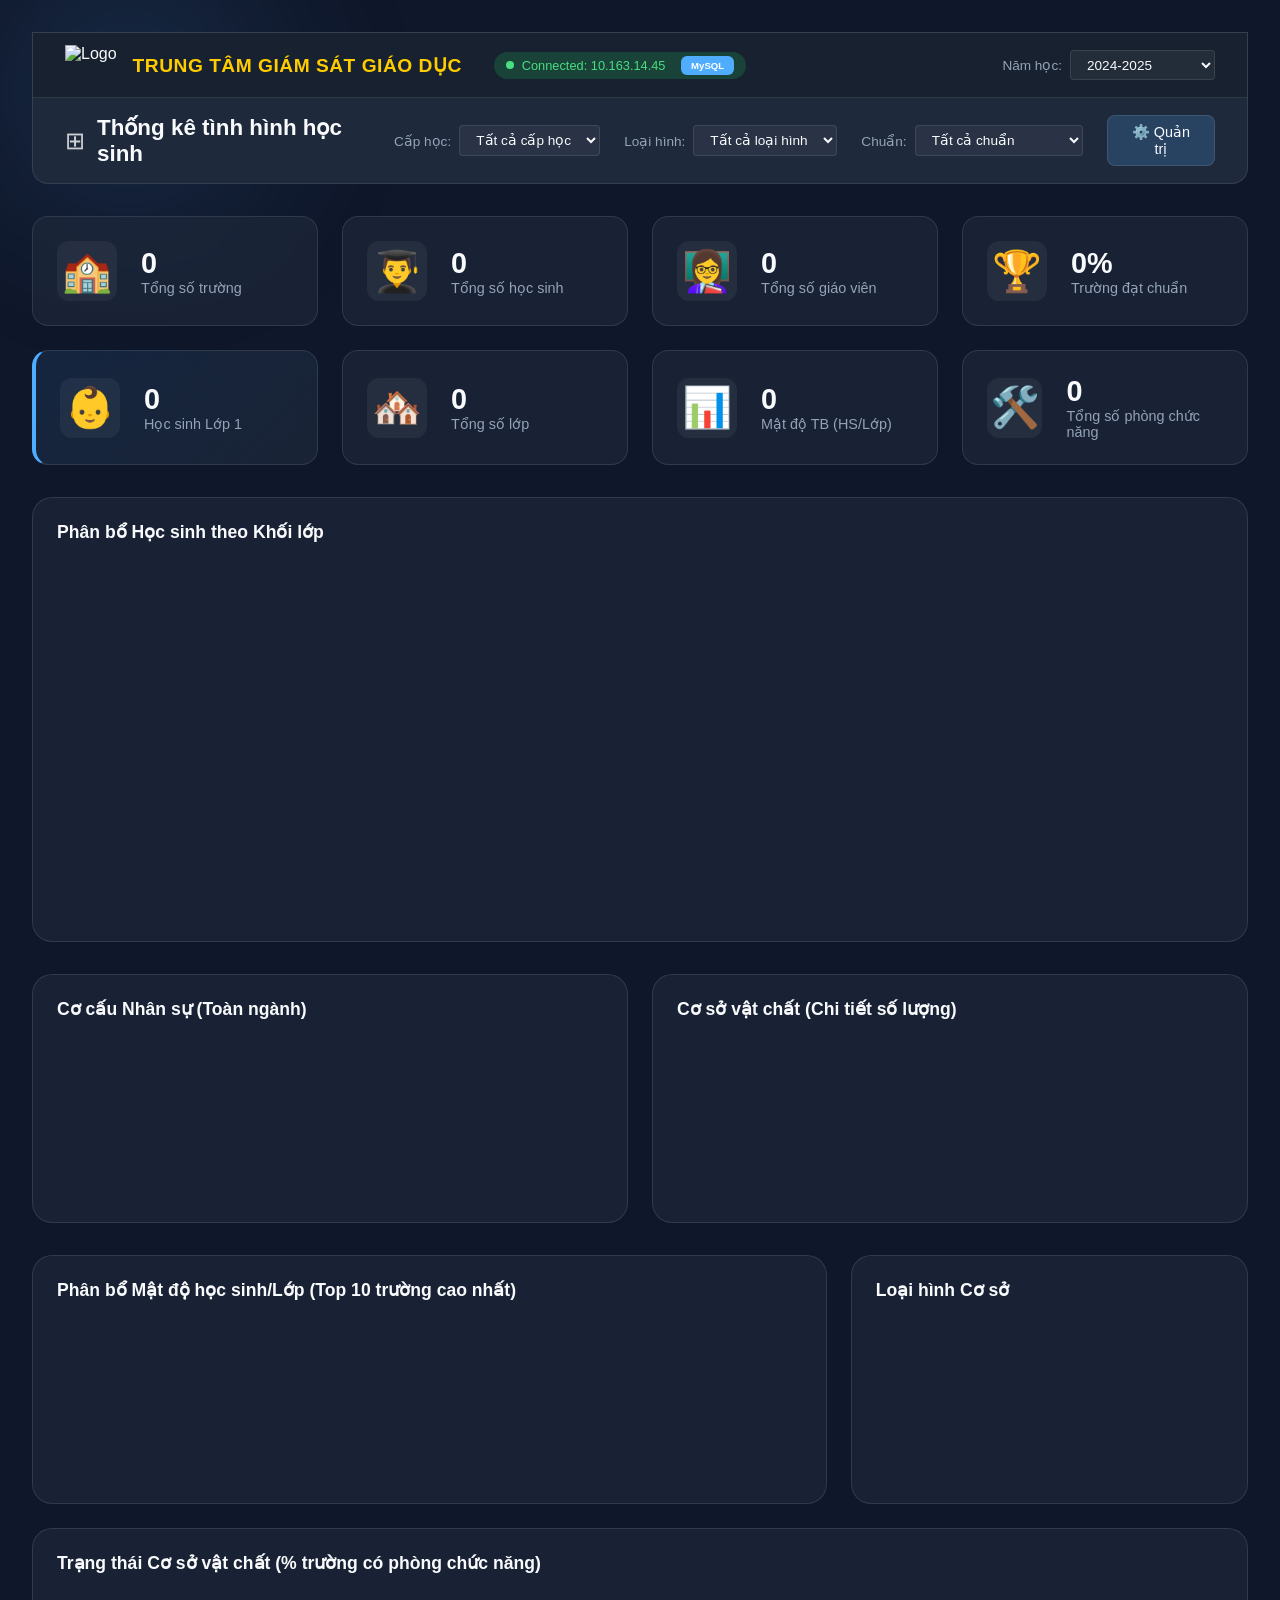
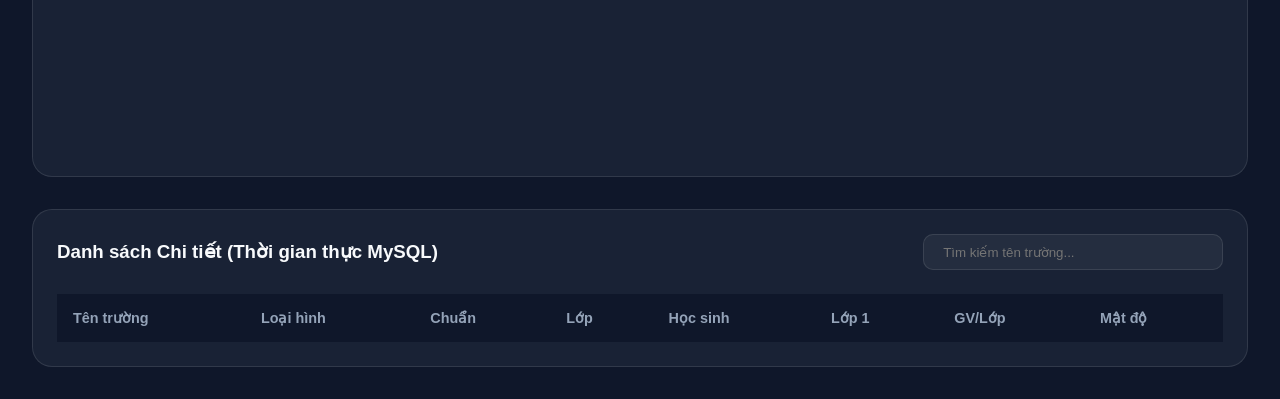
==== index_db.html @ 0c3cb732 "Initialize dashboard with professional rebranding and synchronized layouts" ====
<!DOCTYPE html>
<html lang="vi">
<head>
    <meta charset="UTF-8">
    <meta name="viewport" content="width=device-width, initial-scale=1.0">
    <title>Trung tâm Giám sát Giáo dục - MySQL Version</title>
    <link rel="stylesheet" href="style.css">
    <script src="https://cdn.jsdelivr.net/npm/chart.js"></script>
</head>
<body class="dark-mode">
    <div class="background-decor"></div>
    <div class="dashboard-container">
        <header>
            <div class="header-top">
                <div class="brand">
                    <img src="Quoc_Huy_Viet_Nam_Chuan.png" alt="Logo" class="national-emblem">
                    <h1 class="brand-title">TRUNG TÂM GIÁM SÁT GIÁO DỤC</h1>
                    <div class="db-status" style="margin-left: 1rem;"><span class="dot"></span> Connected: 10.163.14.45 <span class="badge" style="background: var(--primary); color: white; font-size: 0.6rem; margin-left: 0.5rem;">MySQL</span></div>
                </div>
                <div class="header-top-right">
                    <div class="filter-item">
                        <label>Năm học:</label>
                        <select id="filter-year">
                            <option value="all">Tất cả năm học</option>
                            <option value="2024-2025" selected>2024-2025</option>
                            <option value="2023-2024">2023-2024</option>
                        </select>
                    </div>
                </div>
            </div>
            <div class="header-bottom">
                <div class="page-title">
                    <span class="grid-icon">⊞</span>
                    <h2>Thống kê tình hình học sinh</h2>
                </div>
                <div class="filter-group">
                    <div class="filter-item">
                        <label>Cấp học:</label>
                        <select id="filter-level">
                            <option value="all">Tất cả cấp học</option>
                            <option value="Tiểu học">Tiểu học</option>
                            <option value="THCS">THCS</option>
                            <option value="THPT">THPT</option>
                        </select>
                    </div>
                    <div class="filter-item">
                        <label>Loại hình:</label>
                        <select id="filter-type">
                            <option value="all">Tất cả loại hình</option>
                            <option value="Công lập">Công lập</option>
                            <option value="Tư thục">Tư thục</option>
                        </select>
                    </div>
                    <div class="filter-item">
                        <label>Chuẩn:</label>
                        <select id="filter-standard">
                            <option value="all">Tất cả chuẩn</option>
                            <option value="1">Đạt chuẩn quốc gia</option>
                            <option value="0">Chưa đạt chuẩn</option>
                        </select>
                    </div>
                    <button id="admin-btn" class="btn-primary" onclick="window.location.href='index.html'">⚙️ Quản trị</button>
                </div>
            </div>
        </header>

        <section class="stats-grid" id="stats-cards">
            <div class="stat-card">
                <div class="icon">🏫</div>
                <div class="info">
                    <h3 id="stat-total-schools">0</h3>
                    <p>Tổng số trường</p>
                </div>
            </div>
            <div class="stat-card">
                <div class="icon">👨‍🎓</div>
                <div class="info">
                    <h3 id="stat-total-students">0</h3>
                    <p>Tổng số học sinh</p>
                </div>
            </div>
            <div class="stat-card">
                <div class="icon">👩‍🏫</div>
                <div class="info">
                    <h3 id="stat-total-teachers">0</h3>
                    <p>Tổng số giáo viên</p>
                </div>
            </div>
            <div class="stat-card">
                <div class="icon">🏆</div>
                <div class="info">
                    <h3 id="stat-percent-standard">0%</h3>
                    <p>Trường đạt chuẩn</p>
                </div>
            </div>
            <div class="stat-card highlight">
                <div class="icon">👶</div>
                <div class="info">
                    <h3 id="stat-total-g1">0</h3>
                    <p>Học sinh Lớp 1</p>
                </div>
            </div>
            <div class="stat-card">
                <div class="icon">🏘️</div>
                <div class="info">
                    <h3 id="stat-total-classes">0</h3>
                    <p>Tổng số lớp</p>
                </div>
            </div>
            <div class="stat-card">
                <div class="icon">📊</div>
                <div class="info">
                    <h3 id="stat-avg-density">0</h3>
                    <p>Mật độ TB (HS/Lớp)</p>
                </div>
            </div>
            <div class="stat-card">
                <div class="icon">🛠️</div>
                <div class="info">
                    <h3 id="stat-total-facilities">0</h3>
                    <p>Tổng số phòng chức năng</p>
                </div>
            </div>
        </section>

        <section class="charts-grid">
            <div class="chart-container wide-chart">
                <h3>Phân bổ Học sinh theo Khối lớp</h3>
                <div class="chart-height">
                    <canvas id="gradeDistributionChart"></canvas>
                </div>
            </div>
        </section>

        <section class="charts-grid secondary-charts">
            <div class="chart-container">
                <h3>Cơ cấu Nhân sự (Toàn ngành)</h3>
                <canvas id="personnelChart"></canvas>
            </div>
            <div class="chart-container">
                <h3>Cơ sở vật chất (Chi tiết số lượng)</h3>
                <canvas id="facilityDetailChart"></canvas>
            </div>
        </section>

        <section class="charts-grid">
            <div class="chart-container main-chart">
                <h3>Phân bổ Mật độ học sinh/Lớp (Top 10 trường cao nhất)</h3>
                <canvas id="densityChart"></canvas>
            </div>
            <div class="chart-container side-chart">
                <h3>Loại hình Cơ sở</h3>
                <canvas id="typeChart"></canvas>
            </div>
            <div class="chart-container wide-chart">
                <h3>Trạng thái Cơ sở vật chất (% trường có phòng chức năng)</h3>
                <canvas id="facilityChart"></canvas>
            </div>
        </section>

        <section class="table-section">
            <div class="table-header">
                <h3>Danh sách Chi tiết (Thời gian thực MySQL)</h3>
                <input type="text" id="school-search" placeholder="Tìm kiếm tên trường...">
            </div>
            <div class="table-wrapper">
                <table id="school-table">
                    <thead>
                        <tr>
                            <th>Tên trường</th>
                            <th>Loại hình</th>
                            <th>Chuẩn</th>
                            <th>Lớp</th>
                            <th>Học sinh</th>
                            <th>Lớp 1</th>
                            <th>GV/Lớp</th>
                            <th>Mật độ</th>
                        </tr>
                    </thead>
                    <tbody id="school-table-body">
                        <!-- Data will be injected here -->
                    </tbody>
                </table>
            </div>
        </section>
    </div>

    <script src="app_db.js"></script>
</body>
</html>
---- style.css ----
:root {
    --primary: #4facfe;
    --secondary: #00f2fe;
    --bg: #0f172a;
    --header-bg: #1e293b;
    --card-bg: rgba(30, 41, 59, 0.7);
    --text: #f8fafc;
    --text-dim: #94a3b8;
    --accent: #f43f5e;
    --gold: #ffcc00;
    --glass: rgba(255, 255, 255, 0.05);
    --glass-border: rgba(255, 255, 255, 0.1);
}

.db-status {
    padding: 0.25rem 0.75rem;
    background: rgba(34, 197, 94, 0.2);
    color: #4ade80;
    border-radius: 20px;
    font-size: 0.8rem;
    display: inline-flex;
    align-items: center;
    gap: 0.5rem;
}

.dot {
    width: 8px;
    height: 8px;
    background: #4ade80;
    border-radius: 50%;
    display: inline-block;
}

* {
    margin: 0;
    padding: 0;
    box-sizing: border-box;
}

body {
    font-family: 'Inter', sans-serif;
    background-color: var(--bg);
    color: var(--text);
    overflow-x: hidden;
    min-height: 100vh;
}

.background-decor {
    position: fixed;
    top: -10%;
    left: -10%;
    width: 40%;
    height: 40%;
    background: radial-gradient(circle, rgba(79, 172, 254, 0.15) 0%, transparent 70%);
    filter: blur(60px);
    z-index: -1;
}

.dashboard-container {
    max-width: 1400px;
    margin: 0 auto;
    padding: 2rem;
}

header {
    margin-bottom: 2rem;
    background: var(--header-bg);
    border-radius: 0 0 16px 16px;
    border: 1px solid var(--glass-border);
    overflow: hidden;
}

.header-top {
    display: flex;
    justify-content: space-between;
    align-items: center;
    padding: 0.75rem 2rem;
    background: rgba(0, 0, 0, 0.2);
    border-bottom: 1px solid var(--glass-border);
}

.brand {
    display: flex;
    align-items: center;
    gap: 1rem;
}

.national-emblem {
    height: 40px;
    width: auto;
}

.brand-title {
    font-size: 1.2rem;
    font-weight: 700;
    color: var(--gold);
    letter-spacing: 0.5px;
    margin: 0;
}

.header-top-right {
    display: flex;
    align-items: center;
    gap: 1rem;
}

.header-bottom {
    display: flex;
    justify-content: space-between;
    align-items: center;
    padding: 1rem 2rem;
}

.page-title {
    display: flex;
    align-items: center;
    gap: 0.75rem;
}

.page-title h2 {
    font-size: 1.4rem;
    font-weight: 600;
}

.grid-icon {
    font-size: 1.5rem;
    opacity: 0.8;
}

.filter-group {
    display: flex;
    align-items: center;
    gap: 1.5rem;
}

.filter-item {
    display: flex;
    align-items: center;
    gap: 0.5rem;
}

.filter-item label {
    font-size: 0.85rem;
    color: var(--text-dim);
    white-space: nowrap;
}

.filter-item select {
    padding: 0.35rem 0.75rem;
    background: rgba(255, 255, 255, 0.05);
    border: 1px solid var(--glass-border);
    border-radius: 4px;
    color: var(--text);
    font-size: 0.85rem;
}

.filter-item select option {
    background: #1e293b;
    color: var(--text);
}

.filters {
    display: flex;
    gap: 1rem;
}

select, .btn-primary {
    background: var(--card-bg);
    border: 1px solid var(--glass-border);
    color: var(--text);
    padding: 0.5rem 1rem;
    border-radius: 8px;
    outline: none;
    cursor: pointer;
    transition: all 0.3s;
    font-size: 0.9rem;
}

select option {
    background: #1e293b;
    color: var(--text);
}

select:hover, .btn-primary:hover {
    border-color: var(--primary);
    background: var(--glass);
}

.btn-primary {
    display: flex;
    align-items: center;
    gap: 0.5rem;
    background: rgba(79, 172, 254, 0.2);
}

.stats-grid {
    display: grid;
    grid-template-columns: repeat(auto-fit, minmax(280px, 1fr));
    gap: 1.5rem;
    margin-bottom: 2rem;
}

.stat-card {
    background: var(--card-bg);
    backdrop-filter: blur(12px);
    border: 1px solid var(--glass-border);
    padding: 1.5rem;
    border-radius: 16px;
    display: flex;
    align-items: center;
    gap: 1.5rem;
    transition: transform 0.3s;
}

.stat-card:hover {
    transform: translateY(-5px);
    border-color: var(--primary);
}

.stat-card.highlight {
    border-left: 4px solid var(--primary);
    background: linear-gradient(135deg, rgba(79, 172, 254, 0.1), var(--card-bg));
}

.stat-card .icon {
    font-size: 2.5rem;
    background: var(--glass);
    width: 60px;
    height: 60px;
    display: flex;
    align-items: center;
    justify-content: center;
    border-radius: 12px;
}

.stat-card h3 {
    font-size: 1.8rem;
    font-weight: 700;
}

.stat-card p {
    color: var(--text-dim);
    font-size: 0.9rem;
}

.charts-grid {
    display: grid;
    grid-template-columns: 2fr 1fr;
    gap: 1.5rem;
    margin-bottom: 2rem;
}

.charts-grid.secondary-charts {
    grid-template-columns: 1fr 1fr;
}

.chart-container {
    background: var(--card-bg);
    backdrop-filter: blur(12px);
    border: 1px solid var(--glass-border);
    padding: 1.5rem;
    border-radius: 20px;
}

.chart-container h3 {
    margin-bottom: 1.5rem;
    font-weight: 600;
    font-size: 1.1rem;
}

.wide-chart {
    grid-column: span 2;
}

.chart-height {
    position: relative;
    height: 350px;
    width: 100%;
}

.table-section {
    background: var(--card-bg);
    border: 1px solid var(--glass-border);
    border-radius: 20px;
    padding: 1.5rem;
}

.table-header {
    display: flex;
    justify-content: space-between;
    align-items: center;
    margin-bottom: 1.5rem;
}

#school-search {
    background: var(--glass);
    border: 1px solid var(--glass-border);
    color: var(--text);
    padding: 0.6rem 1.2rem;
    border-radius: 10px;
    width: 300px;
    outline: none;
}

.table-wrapper {
    overflow-x: auto;
    max-height: 500px;
}

table {
    width: 100%;
    border-collapse: collapse;
    text-align: left;
}

th {
    position: sticky;
    top: 0;
    background: var(--bg);
    padding: 1rem;
    color: var(--text-dim);
    font-weight: 600;
    font-size: 0.9rem;
}

td {
    padding: 1rem;
    border-bottom: 1px solid var(--glass-border);
    font-size: 0.95rem;
}

tr:hover td {
    background: var(--glass);
}

.school-name {
    font-weight: 600;
}

.school-level-badge {
    font-size: 0.75rem;
    color: var(--primary);
    background: rgba(79, 172, 254, 0.1);
    display: inline-block;
    padding: 1px 6px;
    border-radius: 4px;
    margin-top: 4px;
}

.badge {
    padding: 0.25rem 0.6rem;
    border-radius: 6px;
    font-size: 0.8rem;
    font-weight: 600;
}

.badge-success { background: rgba(34, 197, 94, 0.2); color: #4ade80; }
.badge-warning { background: rgba(234, 179, 8, 0.2); color: #facc15; }

/* Modal Styles */
.modal {
    display: none;
    position: fixed;
    z-index: 1000;
    left: 0;
    top: 0;
    width: 100%;
    height: 100%;
    background-color: rgba(0,0,0,0.8);
    backdrop-filter: blur(8px);
}

.modal-content {
    background: #1e293b;
    margin: 10% auto;
    padding: 0;
    border: 1px solid var(--glass-border);
    width: 500px;
    border-radius: 20px;
    box-shadow: 0 25px 50px -12px rgba(0, 0, 0, 0.5);
    overflow: hidden;
}

.modal-header {
    background: var(--glass);
    padding: 1.5rem;
    display: flex;
    justify-content: space-between;
    align-items: center;
    border-bottom: 1px solid var(--glass-border);
}

.modal-body {
    padding: 2rem;
}

.close {
    color: var(--text-dim);
    font-size: 28px;
    font-weight: bold;
    cursor: pointer;
}

.close:hover { color: var(--text); }

.import-grid {
    display: grid;
    grid-template-columns: repeat(3, 1fr);
    gap: 1rem;
    margin: 1.5rem 0;
}

.import-card {
    background: var(--glass);
    border: 1px solid var(--glass-border);
    padding: 1.5rem;
    border-radius: 12px;
    text-align: center;
    cursor: pointer;
    transition: all 0.3s;
}

.import-card:hover {
    border-color: var(--primary);
    transform: translateY(-3px);
}

.import-card span { font-size: 2rem; display: block; margin-bottom: 0.5rem; }

.btn-import {
    width: 100%;
    background: var(--primary);
    color: white;
    border: none;
    padding: 1rem;
    border-radius: 10px;
    font-weight: 600;
    cursor: pointer;
    margin-top: 1rem;
}

.form-grid {
    display: grid;
    grid-template-columns: 1fr 1fr;
    gap: 1rem;
    margin-bottom: 1rem;
}

.preview-table td {
    padding: 0.5rem;
    border-bottom: 1px solid rgba(255,255,255,0.05);
}

.status-ok {
    color: #4ade80;
    font-weight: bold;
}

.status-missing {
    color: #f43f5e;
    font-weight: bold;
    background: rgba(244, 63, 94, 0.1);
}

.import-actions {
    display: flex;
    gap: 1rem;
}

#import-status.success {
    background: rgba(34, 197, 94, 0.2);
    border: 1px solid #22c55e;
    color: #4ade80;
}

#import-status.error {
    background: rgba(239, 68, 68, 0.2);
    border: 1px solid #ef4444;
    color: #f87171;
}

@media (max-width: 1024px) {
    .charts-grid { grid-template-columns: 1fr; }
    .wide-chart { grid-column: auto; }
}
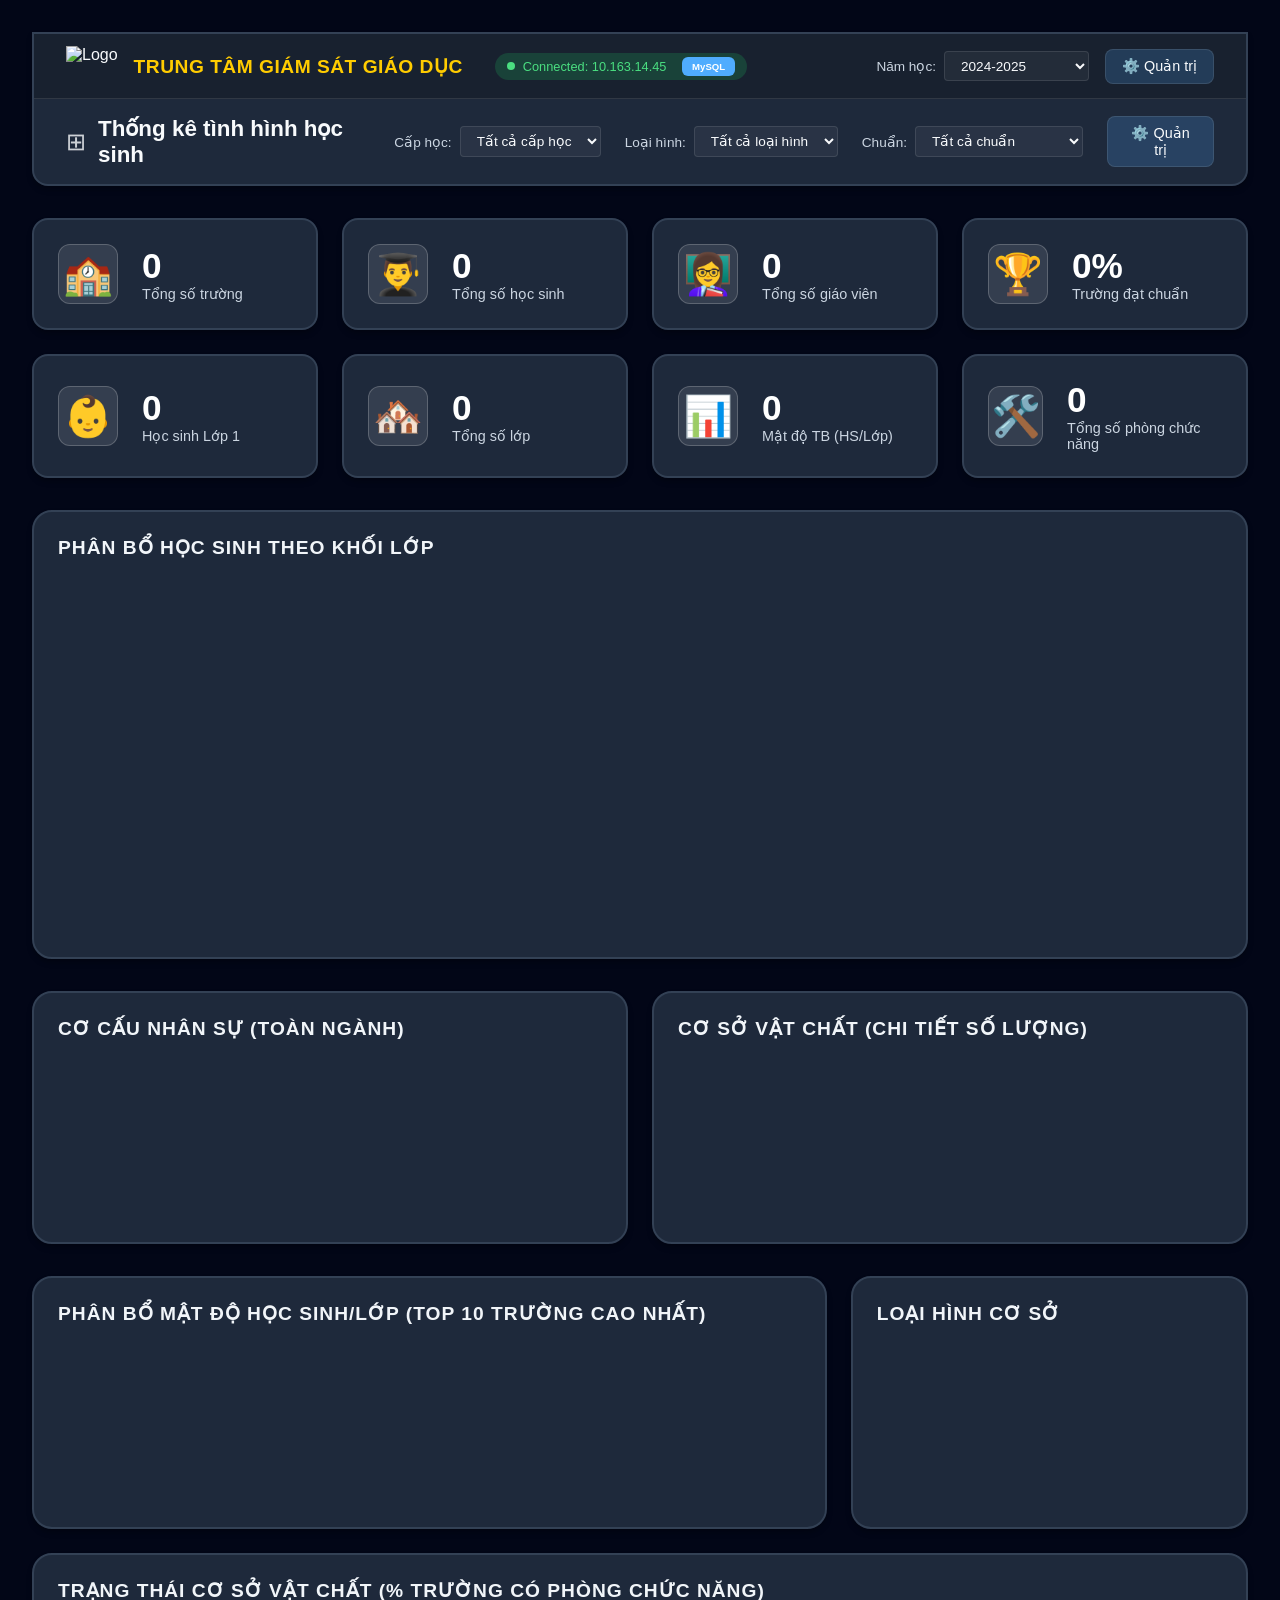
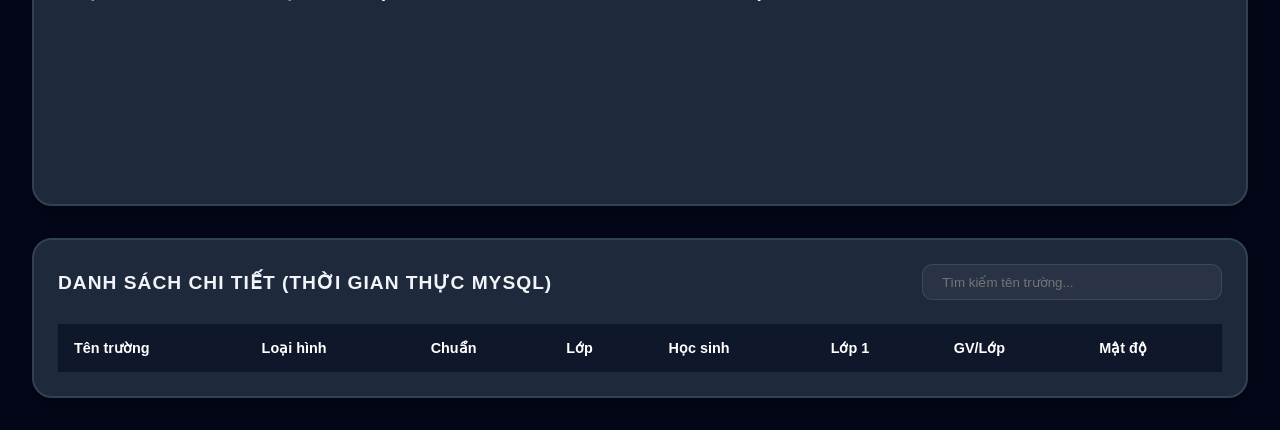
==== commit 6db52e39: "thay đổi quản trị" ====
--- a/index_db.html
+++ b/index_db.html
@@ -7,7 +7,7 @@
     <link rel="stylesheet" href="style.css">
     <script src="https://cdn.jsdelivr.net/npm/chart.js"></script>
 </head>
-<body class="dark-mode">
+<body class="dark-mode pbi-mode">
     <div class="background-decor"></div>
     <div class="dashboard-container">
         <header>
@@ -26,6 +26,7 @@
                             <option value="2023-2024">2023-2024</option>
                         </select>
                     </div>
+                    <button id="admin-btn" class="btn-primary">⚙️ Quản trị</button>
                 </div>
             </div>
             <div class="header-bottom">
@@ -185,6 +186,83 @@
         </section>
     </div>
 
+    <div id="admin-modal" class="modal">
+        <div class="modal-content">
+            <div class="modal-header">
+                <h2>Cấu hình & Nhập dữ liệu</h2>
+                <span class="close">&times;</span>
+            </div>
+            <div class="modal-body">
+                <div class="import-section">
+                    <h3>Nhập dữ liệu & Kiểm tra Mapping</h3>
+                    <p>Hệ thống tự động nhận diện cấp học và kiểm tra độ khớp của các tiêu đề cột trong file Excel.</p>
+                    
+                    <div class="form-grid">
+                        <div class="form-group">
+                            <label>Năm học:</label>
+                            <input type="text" id="import-year" value="2024-2025" style="width: 100%;">
+                        </div>
+                        <div class="form-group">
+                            <label>Cấp học:</label>
+                            <select id="import-level" style="width: 100%;">
+                                <option value="Tiểu học">Tiểu học</option>
+                                <option value="THCS">Trung học cơ sở (THCS)</option>
+                                <option value="THPT">Trung học phổ thông (THPT)</option>
+                            </select>
+                        </div>
+                    </div>
+
+                    <div class="form-grid" style="margin-top: 1rem;">
+                        <div class="form-group">
+                            <label>Loại cơ sở dữ liệu:</label>
+                            <select id="db-type" style="width: 100%;">
+                                <option value="mysql">Remote (MySQL 10.163.14.45)</option>
+                                <option value="sqlite">Local (SQLite + data.js)</option>
+                            </select>
+                        </div>
+                    </div>
+
+                    <div id="db-password-group" class="form-group" style="margin-top: 1rem;">
+                        <label>Mật khẩu MySQL:</label>
+                        <input type="password" id="db-password" placeholder="Nhập mật khẩu..." style="width: 100%;">
+                    </div>
+
+                    <div class="import-controls" style="margin-top: 1.5rem;">
+                        <label for="file-upload" class="btn-primary" style="display: inline-flex; justify-content: center;">
+                            📁 Chọn file Excel
+                        </label>
+                        <input id="file-upload" type="file" style="display: none;" accept=".xlsx, .xls">
+                        <span id="file-name" style="margin-left: 1rem; opacity: 0.7;">Chưa chọn file</span>
+                    </div>
+
+                    <div id="mapping-preview" style="margin-top: 1.5rem; display: none;">
+                        <h4 style="margin-bottom: 0.5rem;">Trạng thái Mapping Cột: <span id="preview-level" class="badge"></span></h4>
+                        <div class="preview-scroll" style="max-height: 250px; overflow-y: auto; background: rgba(0,0,0,0.2); border-radius: 8px; border: 1px solid var(--glass-border);">
+                            <table class="preview-table" style="width: 100%; border-collapse: collapse; font-size: 0.85rem;">
+                                <thead style="position: sticky; top: 0; background: #1e293b;">
+                                    <tr>
+                                        <th style="text-align: left; padding: 0.5rem;">Cột yêu cầu</th>
+                                        <th style="padding: 0.5rem;">Trạng thái</th>
+                                    </tr>
+                                </thead>
+                                <tbody id="mapping-body">
+                                    <!-- Dynamic content -->
+                                </tbody>
+                            </table>
+                        </div>
+                        
+                        <div id="import-actions" style="margin-top: 1rem; display: flex; gap: 1rem;">
+                            <button id="btn-confirm-import" class="btn-import" style="flex: 2;">🚀 Xác nhận Import</button>
+                            <button id="btn-download-template" class="btn-primary" style="flex: 1; font-size: 0.8rem;">📥 Tải template sửa lỗi</button>
+                        </div>
+                    </div>
+
+                    <div id="import-status" style="margin-top: 1rem; padding: 1rem; border-radius: 8px; display: none;"></div>
+                </div>
+            </div>
+        </div>
+    </div>
+
     <script src="app_db.js"></script>
 </body>
 </html>
--- a/style.css
+++ b/style.css
@@ -479,7 +479,70 @@
     color: #f87171;
 }
 
-@media (max-width: 1024px) {
-    .charts-grid { grid-template-columns: 1fr; }
-    .wide-chart { grid-column: auto; }
-}
+
+/* --- POWER BI OPTIMIZATION MODE --- */
+/* Use this class on <body> to enable maximum clarity for embedding */
+
+.pbi-mode {
+    --bg: #020617; /* Extra dark background */
+    --card-bg: #1e293b; /* Solid - No transparency */
+    --text-dim: #cbd5e1; /* Brighter secondary text */
+}
+
+.pbi-mode .background-decor {
+    display: none; /* Remove background blurs - they cause rendering noise in PBI */
+}
+
+.pbi-mode .stat-card, 
+.pbi-mode .chart-container, 
+.pbi-mode .table-section,
+.pbi-mode header {
+    backdrop-filter: none !important;
+    background: var(--card-bg) !important;
+    border: 2px solid #334155 !important; /* Thicker, sharper borders */
+    box-shadow: 0 4px 6px -1px rgba(0, 0, 0, 0.3) !important;
+}
+
+.pbi-mode .stat-card h3 {
+    font-weight: 800 !important;
+    font-size: 2.2rem !important;
+    color: #ffffff !important;
+}
+
+.pbi-mode .stat-card .icon {
+    background: rgba(255, 255, 255, 0.1) !important;
+    border: 1px solid rgba(255, 255, 255, 0.2);
+}
+
+.pbi-mode .chart-container h3, 
+.pbi-mode .table-section h3 {
+    font-weight: 700 !important;
+    font-size: 1.2rem !important;
+    color: #f1f5f9 !important;
+    text-transform: uppercase;
+    letter-spacing: 1px;
+}
+
+.pbi-mode th {
+    background: #0f172a !important;
+    color: #ffffff !important;
+    font-weight: 700 !important;
+}
+
+.pbi-mode td {
+    border-bottom: 2px solid #334155 !important;
+    font-weight: 500 !important;
+}
+
+.pbi-mode .school-name {
+    color: #ffffff !important;
+}
+
+.pbi-mode .school-level-badge {
+    background: var(--primary) !important;
+    color: #000000 !important;
+    font-weight: 700 !important;
+}
+
+/* Adjust Chart.js fonts via CSS-like properties if needed, 
+   but primarily handled in JS initialization */
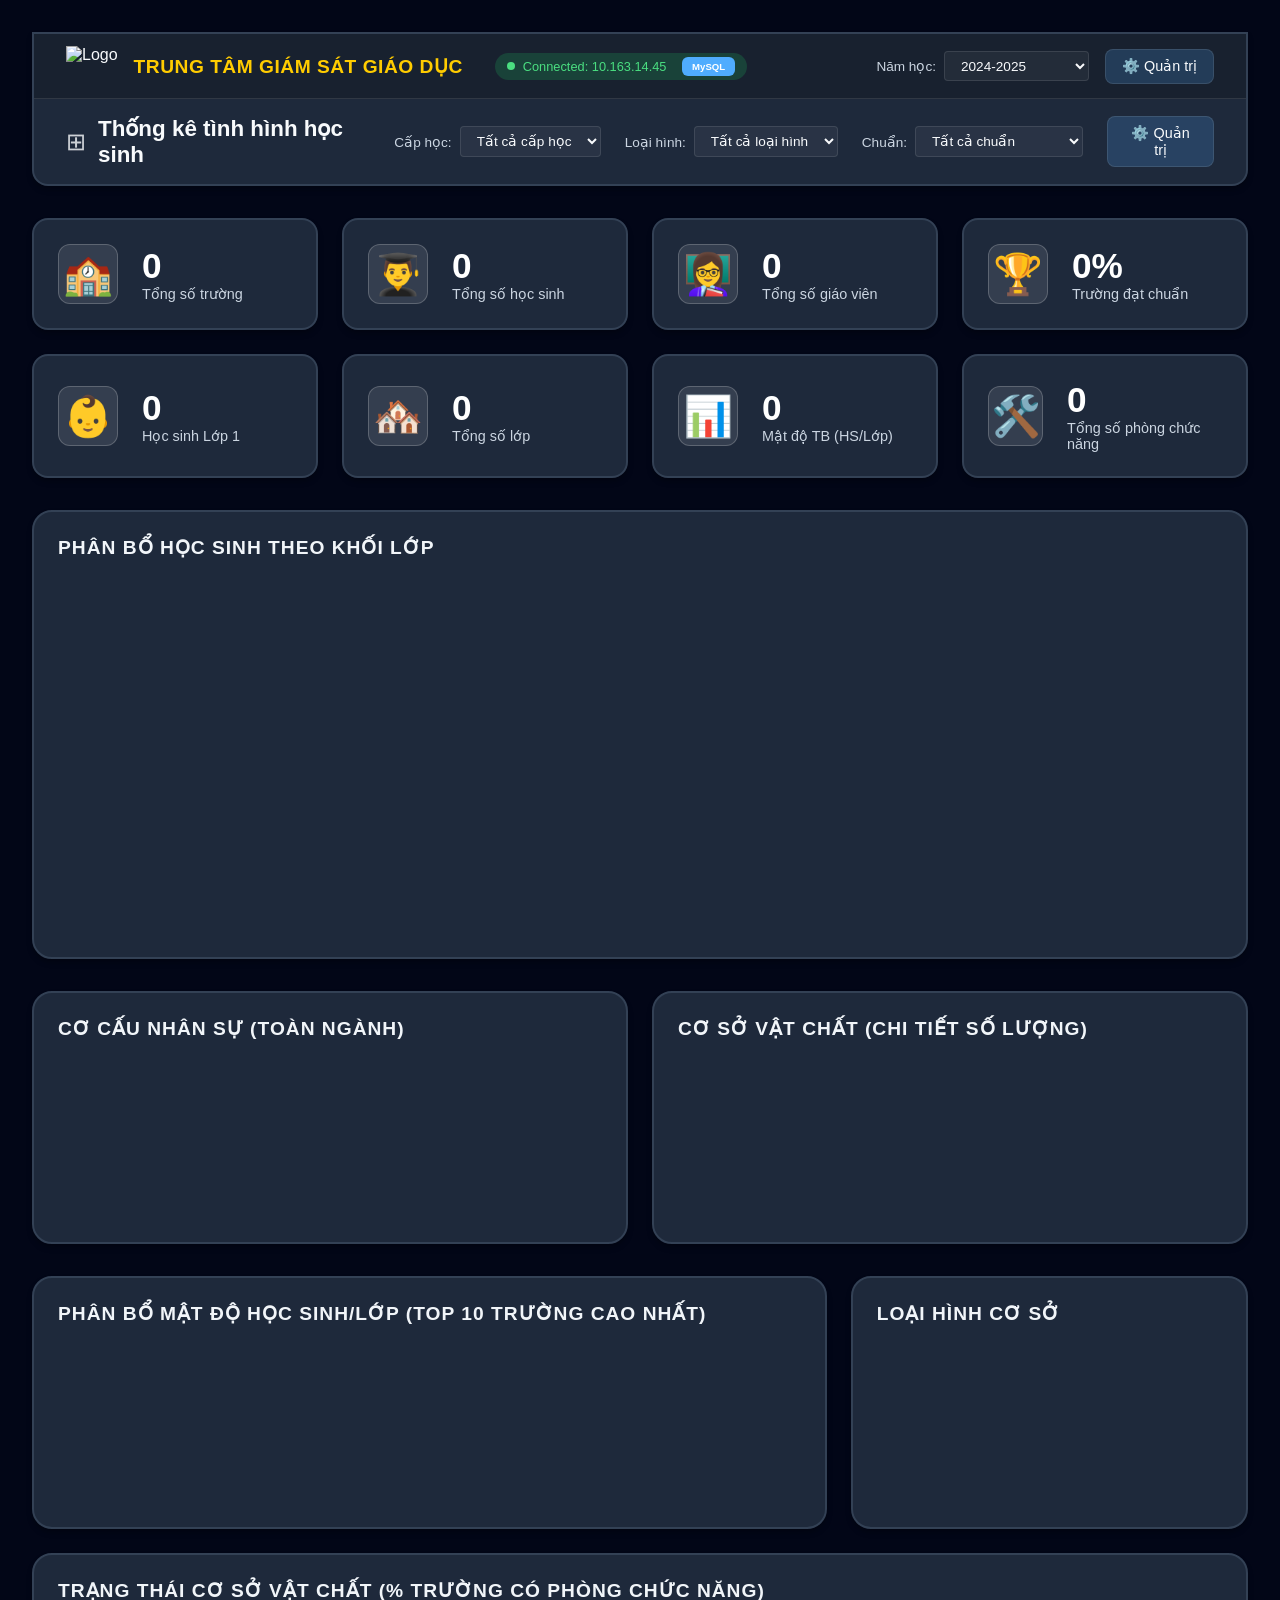
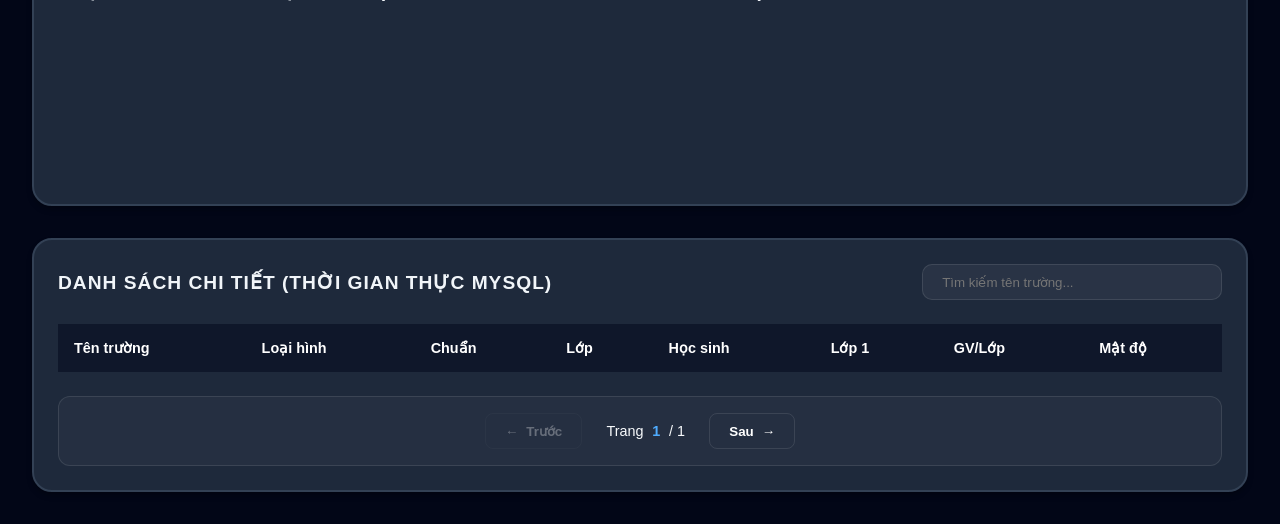
==== commit 4a537f46: "345435435" ====
--- a/index_db.html
+++ b/index_db.html
@@ -183,6 +183,18 @@
                     </tbody>
                 </table>
             </div>
+            <!-- Pagination Controls -->
+            <div class="pagination-controls">
+                <button id="prev-page" class="pagination-btn" disabled>
+                    <span>←</span> Trước
+                </button>
+                <div class="page-info">
+                    Trang <span id="current-page-display">1</span> / <span id="total-pages-display">1</span>
+                </div>
+                <button id="next-page" class="pagination-btn">
+                    Sau <span>→</span>
+                </button>
+            </div>
         </section>
     </div>
 
--- a/style.css
+++ b/style.css
@@ -482,6 +482,56 @@
 
 /* --- POWER BI OPTIMIZATION MODE --- */
 /* Use this class on <body> to enable maximum clarity for embedding */
+/* Pagination Styles */
+.pagination-controls {
+    display: flex;
+    justify-content: center;
+    align-items: center;
+    gap: 1.5rem;
+    margin-top: 1.5rem;
+    padding: 1rem;
+    background: rgba(255, 255, 255, 0.03);
+    border-radius: 12px;
+    border: 1px solid var(--glass-border);
+}
+
+.pagination-btn {
+    padding: 0.6rem 1.2rem;
+    background: var(--glass-bg);
+    border: 1px solid var(--glass-border);
+    color: white;
+    border-radius: 8px;
+    cursor: pointer;
+    transition: all 0.3s ease;
+    display: flex;
+    align-items: center;
+    gap: 0.5rem;
+    font-weight: 600;
+}
+
+.pagination-btn:hover:not(:disabled) {
+    background: var(--primary);
+    border-color: var(--primary);
+    transform: translateY(-2px);
+    box-shadow: 0 4px 12px rgba(79, 172, 254, 0.3);
+}
+
+.pagination-btn:disabled {
+    opacity: 0.3;
+    cursor: not-allowed;
+}
+
+.page-info {
+    font-size: 0.9rem;
+    color: var(--text-muted);
+    font-weight: 500;
+}
+
+#current-page-display {
+    color: var(--primary);
+    font-weight: 700;
+    margin: 0 0.3rem;
+}
 
 .pbi-mode {
     --bg: #020617; /* Extra dark background */
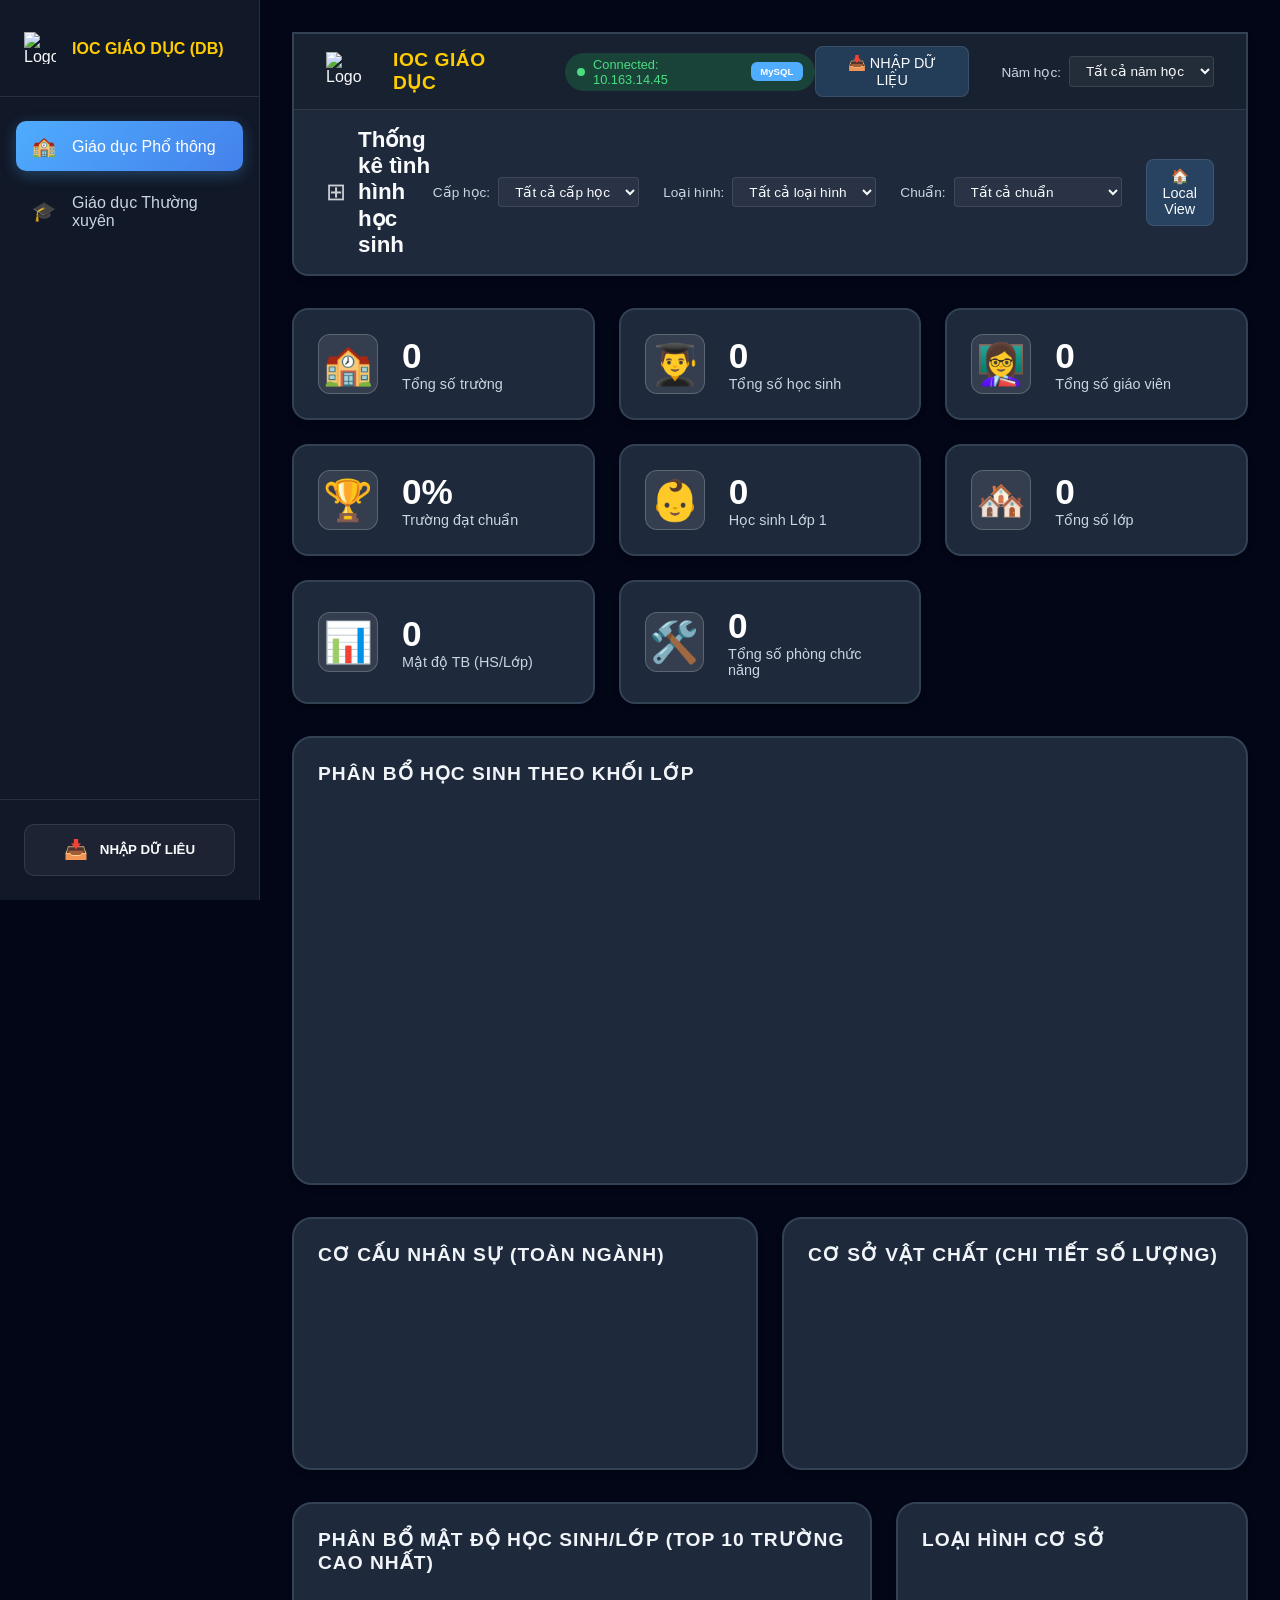
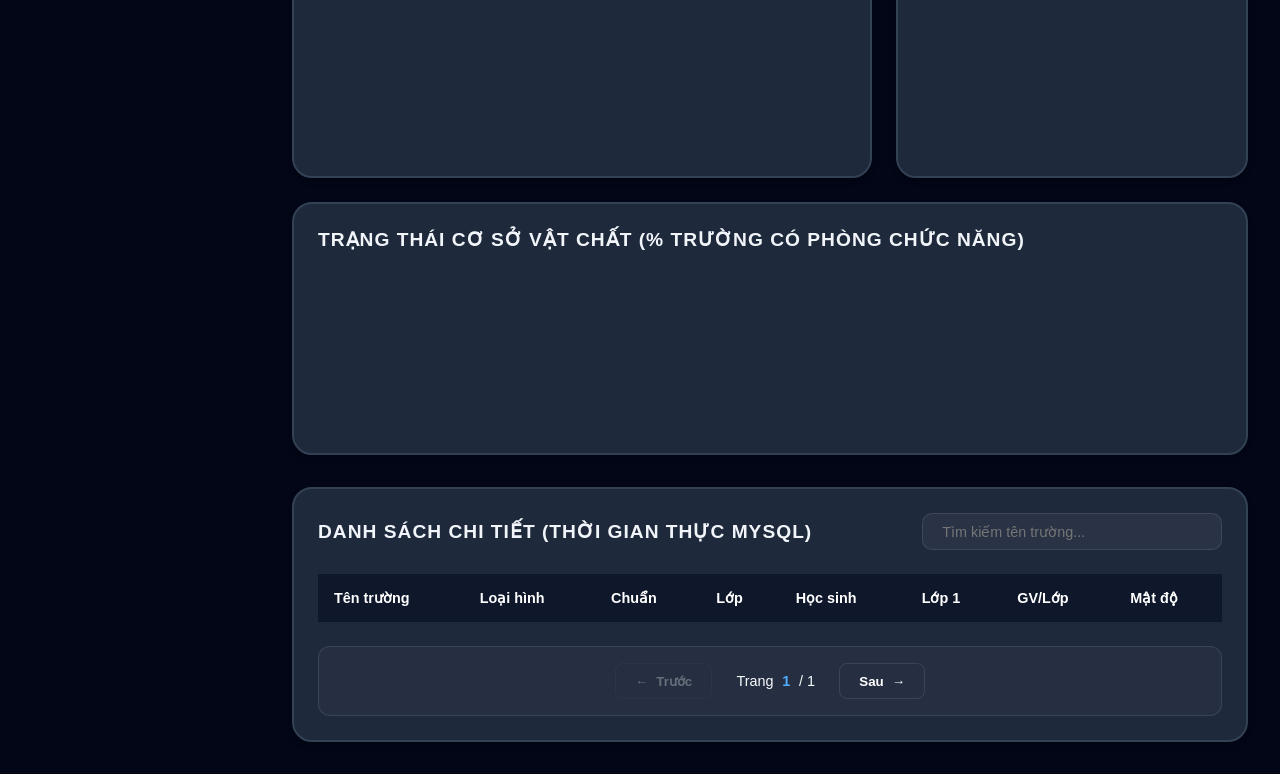
==== commit 2d679d28: "Update UI, sync headers, and configure production .gitignore" ====
--- a/index_db.html
+++ b/index_db.html
@@ -9,24 +9,53 @@
 </head>
 <body class="dark-mode pbi-mode">
     <div class="background-decor"></div>
-    <div class="dashboard-container">
-        <header>
+
+    <div class="app-container">
+        <!-- Sidebar Navigation -->
+        <aside class="sidebar">
+            <div class="sidebar-header">
+                <img src="Quoc_Huy_Viet_Nam_Chuan.png" alt="Logo" class="sidebar-logo">
+                <h3 class="sidebar-title">IOC GIÁO DỤC (DB)</h3>
+            </div>
+            <nav class="sidebar-nav">
+                <a href="#" class="nav-item active" data-tab="general-view">
+                    <span class="nav-icon">🏫</span>
+                    <span class="nav-text">Giáo dục Phổ thông</span>
+                </a>
+                <a href="#" class="nav-item" data-tab="gdtx-view">
+                    <span class="nav-icon">🎓</span>
+                    <span class="nav-text">Giáo dục Thường xuyên</span>
+                </a>
+            </nav>
+            <div class="sidebar-footer">
+                <button id="import-btn" class="sidebar-btn" onclick="document.getElementById('admin-modal').style.display='block'">
+                    <span class="nav-icon">📥</span>
+                    <span class="nav-text">NHẬP DỮ LIÊU</span>
+                </button>
+            </div>
+        </aside>
+
+        <!-- Main Content Area -->
+        <main class="main-content">
+            <!-- TAB: General Education -->
+            <div id="general-view" class="tab-content active">
+                <header>
             <div class="header-top">
                 <div class="brand">
                     <img src="Quoc_Huy_Viet_Nam_Chuan.png" alt="Logo" class="national-emblem">
-                    <h1 class="brand-title">TRUNG TÂM GIÁM SÁT GIÁO DỤC</h1>
+                    <h1 class="brand-title">IOC GIÁO DỤC</h1>
                     <div class="db-status" style="margin-left: 1rem;"><span class="dot"></span> Connected: 10.163.14.45 <span class="badge" style="background: var(--primary); color: white; font-size: 0.6rem; margin-left: 0.5rem;">MySQL</span></div>
                 </div>
                 <div class="header-top-right">
+                    <button id="admin-btn" class="btn-primary" style="margin-right: 1rem;">📥 NHẬP DỮ LIỆU</button>
                     <div class="filter-item">
                         <label>Năm học:</label>
                         <select id="filter-year">
                             <option value="all">Tất cả năm học</option>
-                            <option value="2024-2025" selected>2024-2025</option>
+                            <option value="2024-2025">2024-2025</option>
                             <option value="2023-2024">2023-2024</option>
                         </select>
                     </div>
-                    <button id="admin-btn" class="btn-primary">⚙️ Quản trị</button>
                 </div>
             </div>
             <div class="header-bottom">
@@ -60,7 +89,7 @@
                             <option value="0">Chưa đạt chuẩn</option>
                         </select>
                     </div>
-                    <button id="admin-btn" class="btn-primary" onclick="window.location.href='index.html'">⚙️ Quản trị</button>
+                    <button id="admin-btn" class="btn-primary" onclick="window.location.href='index.html'">🏠 Local View</button>
                 </div>
             </div>
         </header>
@@ -195,7 +224,71 @@
                     Sau <span>→</span>
                 </button>
             </div>
-        </section>
+                </section>
+            </div>
+
+            <!-- TAB: Continuing Education (GDTX) -->
+            <div id="gdtx-view" class="tab-content">
+                <header>
+                    <div class="header-top">
+                        <div class="brand">
+                            <span class="grid-icon">📊</span>
+                            <h2 style="font-size: 1.4rem; font-weight: 600;">IOC GDTX (MySQL)</h2>
+                            <div class="db-status" style="margin-left: 1rem;"><span class="dot"></span> Real-time Hub</div>
+                        </div>
+                        <div class="header-top-right">
+                            <div class="filter-item">
+                                <label>Năm học:</label>
+                                <select id="filter-year-gdtx">
+                                    <option value="2024-2025">2024-2025</option>
+                                </select>
+                            </div>
+                        </div>
+                    </div>
+                </header>
+
+                <section class="stats-grid" id="gdtx-stats-cards">
+                    <!-- Populated by JS -->
+                </section>
+
+                <section class="charts-grid gdtx-charts-area">
+                    <div class="chart-container wide-chart">
+                        <h3>Phân bổ Học viên theo Khối lớp (GDTX)</h3>
+                        <div class="chart-height">
+                            <canvas id="gdtxGradeChart"></canvas>
+                        </div>
+                    </div>
+                </section>
+
+                <section class="charts-grid secondary-charts">
+                    <div class="chart-container">
+                        <h3>Cơ cấu Nhân sự trung tâm</h3>
+                        <canvas id="gdtxPersonnelChart"></canvas>
+                    </div>
+                    <div class="chart-container">
+                        <h3>Phân bổ kinh phí</h3>
+                        <canvas id="gdtxBudgetChart"></canvas>
+                    </div>
+                </section>
+                
+                <section class="table-section glass">
+                    <h3>Dữ liệu thô GDTX</h3>
+                    <div class="table-wrapper">
+                        <table id="gdtx-table">
+                            <thead>
+                                <tr>
+                                    <th>Danh mục</th>
+                                    <th>Hạng mục</th>
+                                    <th>Đơn vị</th>
+                                    <th>Giá trị</th>
+                                </tr>
+                            </thead>
+                            <tbody></tbody>
+                        </table>
+                    </div>
+                </section>
+            </div>
+        </main>
     </div>
 
     <div id="admin-modal" class="modal">
@@ -220,6 +313,7 @@
                                 <option value="Tiểu học">Tiểu học</option>
                                 <option value="THCS">Trung học cơ sở (THCS)</option>
                                 <option value="THPT">Trung học phổ thông (THPT)</option>
+                                <option value="GDTX">Giáo dục Thường xuyên (GDTX)</option>
                             </select>
                         </div>
                     </div>
--- a/style.css
+++ b/style.css
@@ -10,6 +10,7 @@
     --gold: #ffcc00;
     --glass: rgba(255, 255, 255, 0.05);
     --glass-border: rgba(255, 255, 255, 0.1);
+    --sidebar-width: 260px;
 }
 
 .db-status {
@@ -56,10 +57,125 @@
     z-index: -1;
 }
 
+.app-container {
+    display: flex;
+    min-height: 100vh;
+}
+
+.sidebar {
+    width: var(--sidebar-width);
+    background: #111827;
+    border-right: 1px solid var(--glass-border);
+    display: flex;
+    flex-direction: column;
+    position: fixed;
+    height: 100vh;
+    z-index: 1000;
+}
+
+.sidebar-header {
+    padding: 2rem 1.5rem;
+    display: flex;
+    align-items: center;
+    gap: 1rem;
+    border-bottom: 1px solid var(--glass-border);
+}
+
+.sidebar-logo {
+    width: 32px;
+    height: 32px;
+}
+
+.sidebar-title {
+    font-size: 1rem;
+    font-weight: 700;
+    color: var(--gold);
+    margin: 0;
+}
+
+.sidebar-nav {
+    flex: 1;
+    padding: 1.5rem 1rem;
+}
+
+.nav-item {
+    display: flex;
+    align-items: center;
+    gap: 1rem;
+    padding: 0.85rem 1rem;
+    color: var(--text-dim);
+    text-decoration: none;
+    border-radius: 10px;
+    margin-bottom: 0.5rem;
+    transition: all 0.3s cubic-bezier(0.4, 0, 0.2, 1);
+}
+
+.nav-item:hover {
+    background: var(--glass);
+    color: var(--text);
+}
+
+.nav-item.active {
+    background: linear-gradient(135deg, var(--primary), #4481eb);
+    color: white;
+    box-shadow: 0 4px 15px rgba(79, 172, 254, 0.3);
+}
+
+.nav-icon {
+    font-size: 1.2rem;
+}
+
+.sidebar-footer {
+    padding: 1.5rem;
+    border-top: 1px solid var(--glass-border);
+}
+
+.sidebar-btn {
+    width: 100%;
+    padding: 0.85rem;
+    background: var(--glass);
+    border: 1px solid var(--glass-border);
+    color: var(--text);
+    border-radius: 10px;
+    cursor: pointer;
+    display: flex;
+    align-items: center;
+    justify-content: center;
+    gap: 0.75rem;
+    font-weight: 600;
+    transition: all 0.3s;
+}
+
+.sidebar-btn:hover {
+    background: var(--primary);
+    border-color: var(--primary);
+}
+
+.main-content {
+    flex: 1;
+    margin-left: var(--sidebar-width);
+    min-height: 100vh;
+}
+
+.tab-content {
+    display: none;
+    padding: 2rem;
+}
+
+.tab-content.active {
+    display: block;
+    animation: fadeIn 0.4s ease-out;
+}
+
+@keyframes fadeIn {
+    from { opacity: 0; transform: translateY(10px); }
+    to { opacity: 1; transform: translateY(0); }
+}
+
 .dashboard-container {
-    max-width: 1400px;
-    margin: 0 auto;
-    padding: 2rem;
+    max-width: 100%;
+    margin: 0;
+    padding: 0;
 }
 
 header {
@@ -179,6 +295,23 @@
 select option {
     background: #1e293b;
     color: var(--text);
+}
+
+input[type="text"], input[type="password"], input[type="number"] {
+    background: var(--card-bg);
+    border: 1px solid var(--glass-border);
+    color: var(--text);
+    padding: 0.5rem 1rem;
+    border-radius: 8px;
+    outline: none;
+    transition: all 0.3s;
+    font-size: 0.9rem;
+}
+
+input[type="text"]:focus, input[type="password"]:focus, input[type="number"]:focus {
+    border-color: var(--primary);
+    background: var(--glass);
+    box-shadow: 0 0 0 4px rgba(79, 172, 254, 0.15);
 }
 
 select:hover, .btn-primary:hover {
@@ -372,13 +505,20 @@
 
 .modal-content {
     background: #1e293b;
-    margin: 10% auto;
+    margin: 5% auto;
     padding: 0;
     border: 1px solid var(--glass-border);
-    width: 500px;
+    width: 550px;
+    max-height: 90vh; /* Ngăn modal trào ra ngoài 90% chiều cao màn hình */
     border-radius: 20px;
     box-shadow: 0 25px 50px -12px rgba(0, 0, 0, 0.5);
-    overflow: hidden;
+    display: flex; /* Dùng flex để chia Layout */
+    flex-direction: column;
+}
+
+.modal-body {
+    padding: 2rem;
+    overflow-y: auto; /* Cho phép cuộn dọc nội dung bên trong */
 }
 
 .modal-header {
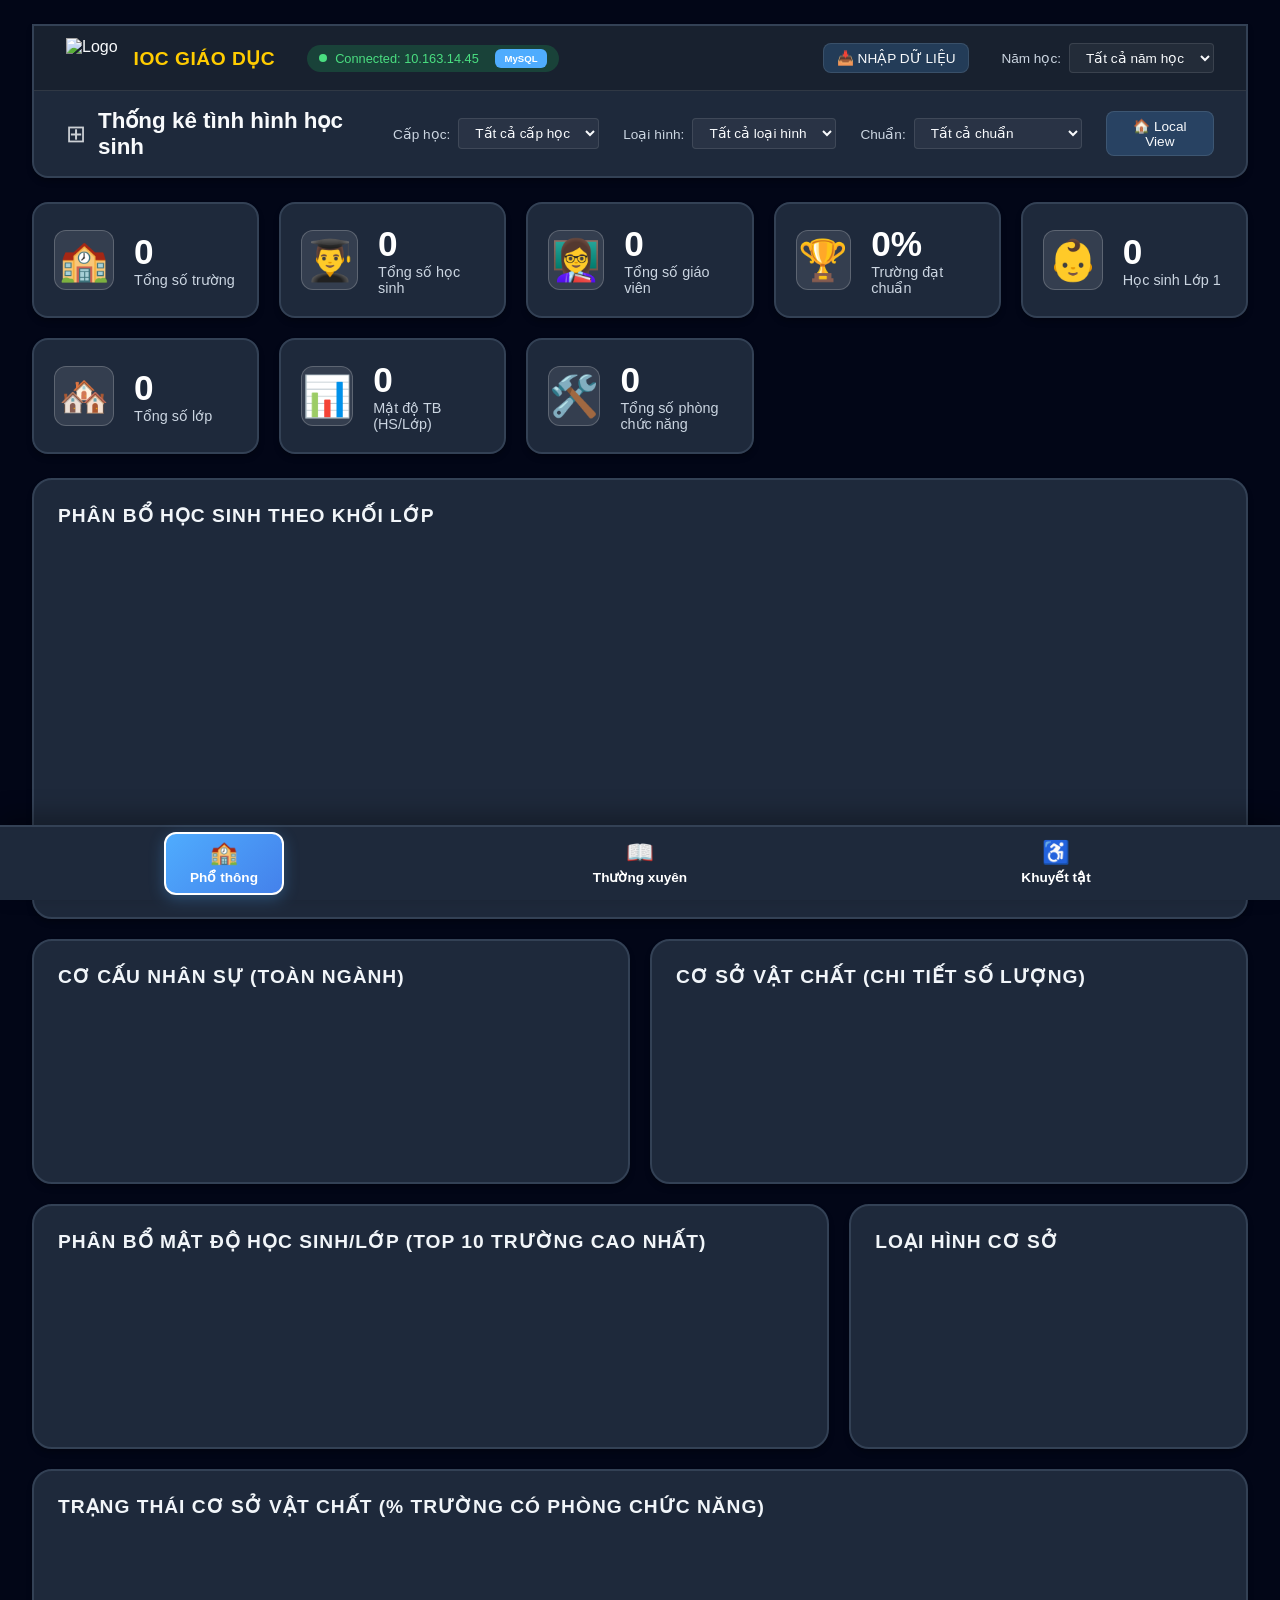
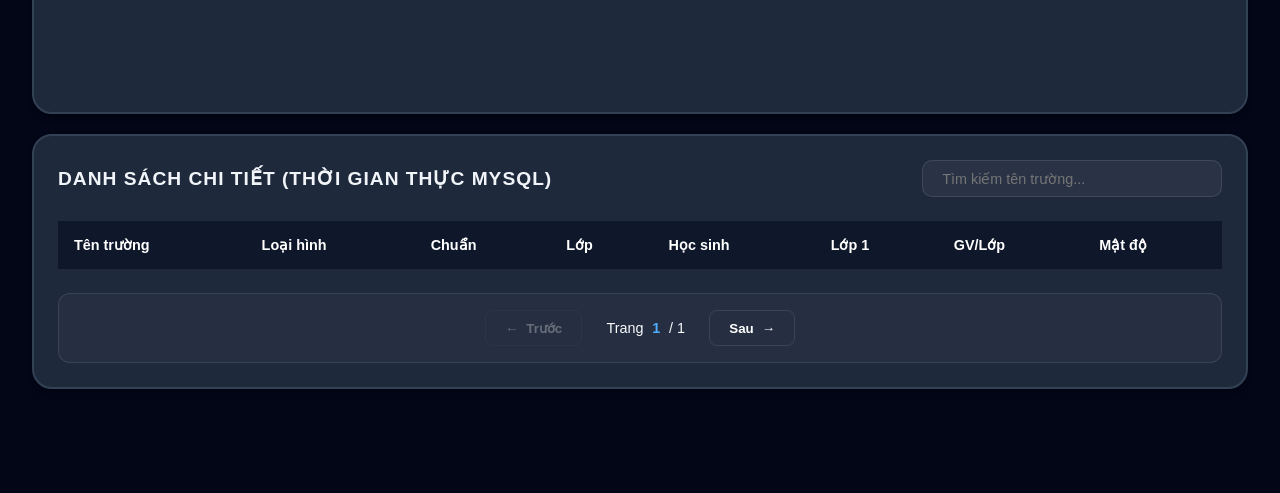
==== commit 3d9e5b62: "123123123" ====
--- a/index_db.html
+++ b/index_db.html
@@ -12,28 +12,6 @@
 
     <div class="app-container">
         <!-- Sidebar Navigation -->
-        <aside class="sidebar">
-            <div class="sidebar-header">
-                <img src="Quoc_Huy_Viet_Nam_Chuan.png" alt="Logo" class="sidebar-logo">
-                <h3 class="sidebar-title">IOC GIÁO DỤC (DB)</h3>
-            </div>
-            <nav class="sidebar-nav">
-                <a href="#" class="nav-item active" data-tab="general-view">
-                    <span class="nav-icon">🏫</span>
-                    <span class="nav-text">Giáo dục Phổ thông</span>
-                </a>
-                <a href="#" class="nav-item" data-tab="gdtx-view">
-                    <span class="nav-icon">🎓</span>
-                    <span class="nav-text">Giáo dục Thường xuyên</span>
-                </a>
-            </nav>
-            <div class="sidebar-footer">
-                <button id="import-btn" class="sidebar-btn" onclick="document.getElementById('admin-modal').style.display='block'">
-                    <span class="nav-icon">📥</span>
-                    <span class="nav-text">NHẬP DỮ LIÊU</span>
-                </button>
-            </div>
-        </aside>
 
         <!-- Main Content Area -->
         <main class="main-content">
@@ -227,68 +205,85 @@
                 </section>
             </div>
 
-            <!-- TAB: Continuing Education (GDTX) -->
+            <!-- GDTX View -->
             <div id="gdtx-view" class="tab-content">
-                <header>
-                    <div class="header-top">
-                        <div class="brand">
-                            <span class="grid-icon">📊</span>
-                            <h2 style="font-size: 1.4rem; font-weight: 600;">IOC GDTX (MySQL)</h2>
-                            <div class="db-status" style="margin-left: 1rem;"><span class="dot"></span> Real-time Hub</div>
-                        </div>
-                        <div class="header-top-right">
-                            <div class="filter-item">
-                                <label>Năm học:</label>
-                                <select id="filter-year-gdtx">
-                                    <option value="2024-2025">2024-2025</option>
-                                </select>
-                            </div>
-                        </div>
-                    </div>
-                </header>
-
-                <section class="stats-grid" id="gdtx-stats-cards">
-                    <!-- Populated by JS -->
-                </section>
-
-                <section class="charts-grid gdtx-charts-area">
-                    <div class="chart-container wide-chart">
-                        <h3>Phân bổ Học viên theo Khối lớp (GDTX)</h3>
-                        <div class="chart-height">
+                <div class="header-main">
+                    <div class="header-top-left">
+                        <h1>Giao diện Giáo dục Thường xuyên</h1>
+                    </div>
+                    <div class="header-top-right">
+                        <button class="btn-primary" onclick="document.getElementById('admin-modal').style.display='block'">📥 NHẬP DỮ LIỆU</button>
+                        <div class="filter-item">
+                            <label>Năm học:</label>
+                            <select id="filter-year-gdtx" onchange="loadGdtxData()">
+                                <option value="2024-2025">2024-2025</option>
+                                <option value="2023-2024">2023-2024</option>
+                            </select>
+                        </div>
+                    </div>
+                </div>
+
+                <div class="stats-grid" id="gdtx-stats-cards">
+                    <!-- Stats will be loaded via JS -->
+                </div>
+
+                <div class="charts-grid">
+                    <div class="chart-card">
+                        <div class="chart-header">
+                            <h3>Cơ cấu Học viên theo khối lớp</h3>
+                        </div>
+                        <div class="chart-container">
                             <canvas id="gdtxGradeChart"></canvas>
                         </div>
                     </div>
-                </section>
-
-                <section class="charts-grid secondary-charts">
-                    <div class="chart-container">
-                        <h3>Cơ cấu Nhân sự trung tâm</h3>
-                        <canvas id="gdtxPersonnelChart"></canvas>
-                    </div>
-                    <div class="chart-container">
-                        <h3>Phân bổ kinh phí</h3>
-                        <canvas id="gdtxBudgetChart"></canvas>
-                    </div>
-                </section>
-                
-                <section class="table-section glass">
-                    <h3>Dữ liệu thô GDTX</h3>
+                    <div class="chart-card">
+                        <div class="chart-header">
+                            <h3>Phân bổ Nhân sự</h3>
+                        </div>
+                        <div class="chart-container">
+                            <canvas id="gdtxPersonnelChart"></canvas>
+                        </div>
+                    </div>
+                    <div class="chart-card">
+                        <div class="chart-header">
+                            <h3>Cơ cấu Ngân sách thực hiện</h3>
+                        </div>
+                        <div class="chart-container">
+                            <canvas id="gdtxBudgetChart"></canvas>
+                        </div>
+                    </div>
+                </div>
+
+                <div class="table-section luxury-card">
+                    <div class="table-header">
+                        <h3>Dữ liệu chi tiết GDTX</h3>
+                    </div>
                     <div class="table-wrapper">
                         <table id="gdtx-table">
                             <thead>
                                 <tr>
                                     <th>Danh mục</th>
-                                    <th>Hạng mục</th>
-                                    <th>Đơn vị</th>
-                                    <th>Giá trị</th>
-                                </tr>
-                            </thead>
-                            <tbody></tbody>
                         </table>
                     </div>
                 </section>
             </div>
         </main>
+
+        <!-- Bottom Navigation Bar -->
+        <nav class="bottom-nav">
+            <a href="#" class="nav-item active" data-tab="general-view">
+                <span class="nav-icon">🏫</span>
+                <span class="nav-text">Phổ thông</span>
+            </a>
+            <a href="#" class="nav-item" data-tab="gdtx-view">
+                <span class="nav-icon">📖</span>
+                <span class="nav-text">Thường xuyên</span>
+            </a>
+            <a href="#" class="nav-item" data-tab="khuyettat-view">
+                <span class="nav-icon">♿</span>
+                <span class="nav-text">Khuyết tật</span>
+            </a>
+        </nav>
     </div>
 
     <div id="admin-modal" class="modal">
@@ -314,6 +309,7 @@
                                 <option value="THCS">Trung học cơ sở (THCS)</option>
                                 <option value="THPT">Trung học phổ thông (THPT)</option>
                                 <option value="GDTX">Giáo dục Thường xuyên (GDTX)</option>
+                                <option value="KhuyetTat">Giáo dục Khuyết tật</option>
                             </select>
                         </div>
                     </div>
--- a/style.css
+++ b/style.css
@@ -63,10 +63,10 @@
 }
 
 .sidebar {
+    display: none; /* Hidden as per request to save space for Power BI */
     width: var(--sidebar-width);
     background: #111827;
     border-right: 1px solid var(--glass-border);
-    display: flex;
     flex-direction: column;
     position: fixed;
     height: 100vh;
@@ -153,13 +153,14 @@
 
 .main-content {
     flex: 1;
-    margin-left: var(--sidebar-width);
+    margin-left: 0; /* Removed margin-left to take full width */
     min-height: 100vh;
+    padding-bottom: 80px; /* Space for bottom navigation */
 }
 
 .tab-content {
     display: none;
-    padding: 2rem;
+    padding: 1.5rem 2rem;
 }
 
 .tab-content.active {
@@ -179,7 +180,7 @@
 }
 
 header {
-    margin-bottom: 2rem;
+    margin-bottom: 1.5rem;
     background: var(--header-bg);
     border-radius: 0 0 16px 16px;
     border: 1px solid var(--glass-border);
@@ -284,12 +285,12 @@
     background: var(--card-bg);
     border: 1px solid var(--glass-border);
     color: var(--text);
-    padding: 0.5rem 1rem;
+    padding: 0.4rem 0.8rem;
     border-radius: 8px;
     outline: none;
     cursor: pointer;
     transition: all 0.3s;
-    font-size: 0.9rem;
+    font-size: 0.85rem;
 }
 
 select option {
@@ -328,21 +329,21 @@
 
 .stats-grid {
     display: grid;
-    grid-template-columns: repeat(auto-fit, minmax(280px, 1fr));
-    gap: 1.5rem;
-    margin-bottom: 2rem;
+    grid-template-columns: repeat(auto-fit, minmax(220px, 1fr));
+    gap: 1.25rem;
+    margin-bottom: 1.5rem;
 }
 
 .stat-card {
     background: var(--card-bg);
     backdrop-filter: blur(12px);
     border: 1px solid var(--glass-border);
-    padding: 1.5rem;
+    padding: 1.25rem;
     border-radius: 16px;
     display: flex;
     align-items: center;
-    gap: 1.5rem;
-    transition: transform 0.3s;
+    gap: 1.25rem;
+    transition: all 0.3s cubic-bezier(0.4, 0, 0.2, 1);
 }
 
 .stat-card:hover {
@@ -367,7 +368,7 @@
 }
 
 .stat-card h3 {
-    font-size: 1.8rem;
+    font-size: 1.6rem;
     font-weight: 700;
 }
 
@@ -379,8 +380,9 @@
 .charts-grid {
     display: grid;
     grid-template-columns: 2fr 1fr;
-    gap: 1.5rem;
-    margin-bottom: 2rem;
+    gap: 1.25rem;
+    margin-bottom: 1.25rem;
+    align-items: stretch;
 }
 
 .charts-grid.secondary-charts {
@@ -396,9 +398,51 @@
 }
 
 .chart-container h3 {
-    margin-bottom: 1.5rem;
+    margin-bottom: 1rem;
     font-weight: 600;
     font-size: 1.1rem;
+}
+
+.chart-card {
+    background: var(--card-bg);
+    backdrop-filter: blur(12px);
+    border: 1px solid var(--glass-border);
+    padding: 1.5rem;
+    border-radius: 20px;
+    display: flex;
+    flex-direction: column;
+    height: 100%;
+    transition: all 0.3s cubic-bezier(0.4, 0, 0.2, 1);
+}
+
+.chart-card:hover {
+    border-color: var(--primary);
+    transform: translateY(-5px);
+}
+
+.chart-card .chart-header {
+    margin-bottom: 1rem;
+}
+
+.chart-card .chart-header h3 {
+    font-weight: 600;
+    font-size: 1.1rem;
+    color: var(--text);
+}
+
+.chart-card .chart-container {
+    flex: 1;
+    padding: 0;
+    background: transparent;
+    border: none;
+    backdrop-filter: none;
+    display: flex;
+    align-items: center;
+    justify-content: center;
+    min-height: 380px; /* Fixed minimum height for all charts in a grid */
+    height: 100%;
+    width: 100%;
+    position: relative;
 }
 
 .wide-chart {
@@ -734,5 +778,75 @@
     font-weight: 700 !important;
 }
 
-/* Adjust Chart.js fonts via CSS-like properties if needed, 
-   but primarily handled in JS initialization */
+/* --- BOTTOM NAVIGATION --- */
+.bottom-nav {
+    position: fixed;
+    bottom: 0;
+    left: 0;
+    width: 100%;
+    height: 70px;
+    background: rgba(15, 23, 42, 0.8);
+    backdrop-filter: blur(20px);
+    border-top: 1px solid var(--glass-border);
+    display: flex;
+    justify-content: space-around;
+    align-items: center;
+    padding: 0 1rem;
+    z-index: 2000;
+    box-shadow: 0 -10px 25px rgba(0, 0, 0, 0.3);
+}
+
+.bottom-nav .nav-item {
+    display: flex;
+    flex-direction: column;
+    align-items: center;
+    justify-content: center;
+    gap: 4px;
+    color: var(--text-dim);
+    text-decoration: none;
+    padding: 8px 16px;
+    border-radius: 12px;
+    transition: all 0.3s cubic-bezier(0.4, 0, 0.2, 1);
+    flex: 1;
+    max-width: 120px;
+    margin-bottom: 0;
+}
+
+.bottom-nav .nav-icon {
+    font-size: 1.4rem;
+    line-height: 1;
+}
+
+.bottom-nav .nav-text {
+    font-size: 0.75rem;
+    font-weight: 600;
+    white-space: nowrap;
+}
+
+.bottom-nav .nav-item:hover {
+    background: rgba(255, 255, 255, 0.05);
+    color: var(--text);
+}
+
+.bottom-nav .nav-item.active {
+    background: linear-gradient(135deg, var(--primary), #4481eb);
+    color: white;
+    box-shadow: 0 4px 15px rgba(79, 172, 254, 0.3);
+}
+
+/* Adjustments for PBI Mode */
+.pbi-mode .bottom-nav {
+    background: #1e293b;
+    border-top: 2px solid #334155;
+    height: 75px;
+}
+
+.pbi-mode .bottom-nav .nav-text {
+    font-size: 0.85rem;
+    font-weight: 800;
+    color: #ffffff;
+}
+
+.pbi-mode .bottom-nav .nav-item.active {
+    border: 2px solid #ffffff;
+}
